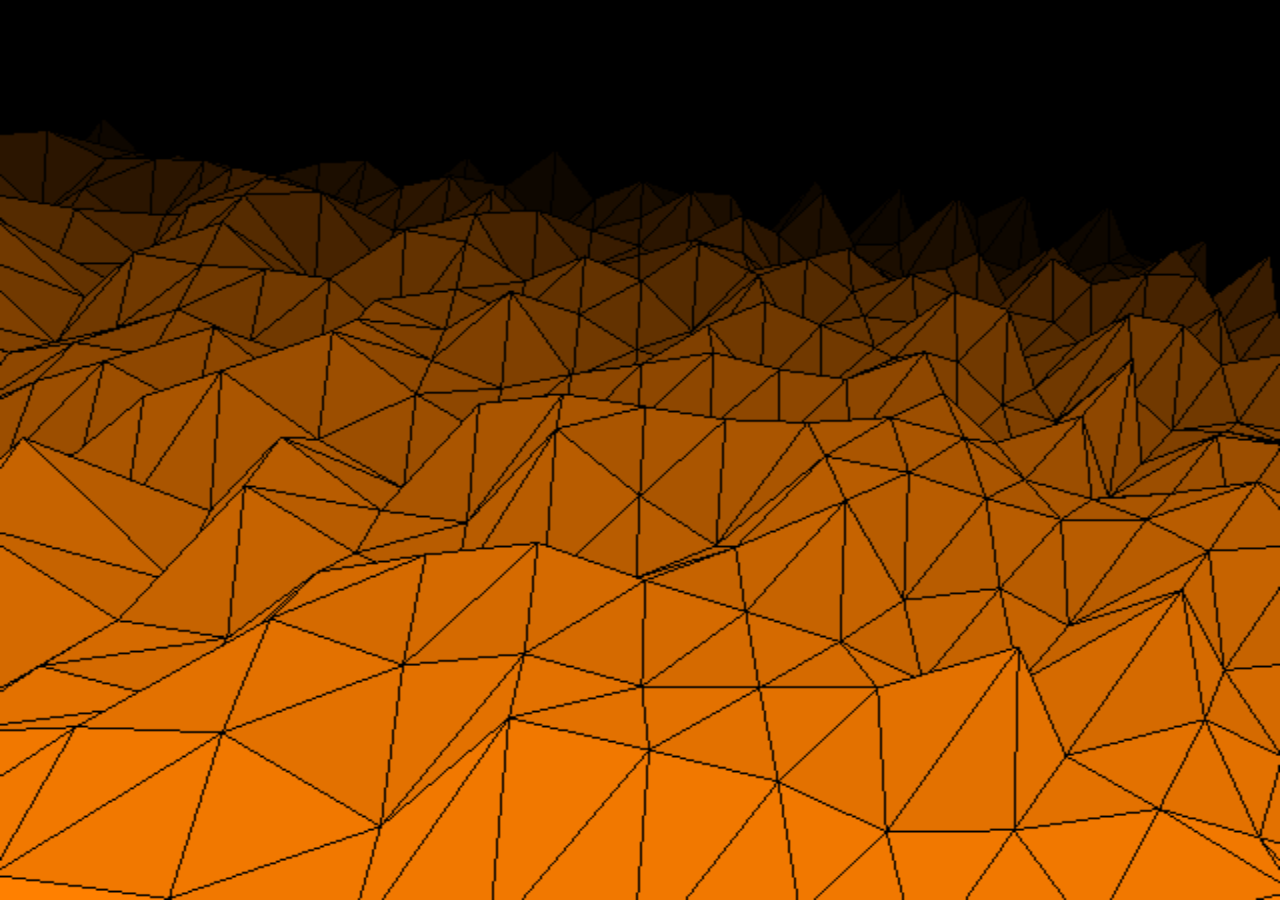
==== index.html @ 398528eb "File dump" ====
<html>
<head>
    <title>Landscape play</title>
    <link href="css/main.css?v=0.1" rel="stylesheet">
</head>
<body>

    <canvas datasrc="js/processing.code.pde?v=0.2" id="processing_target"></canvas>

    <script src="js/control.js?v=0.2"></script>
    <script type="text/javascript" src="js/processing-1.4.1.min.js"></script>
    <script>
        control.init();
    </script>    
</body>

</html>
---- css/main.css ----
body, html {
    margin: 0;
    padding: 0;
    width: 100%;
    height: 100%;
}

#processing_target {
    width: 100%;
    height: 100%;
}
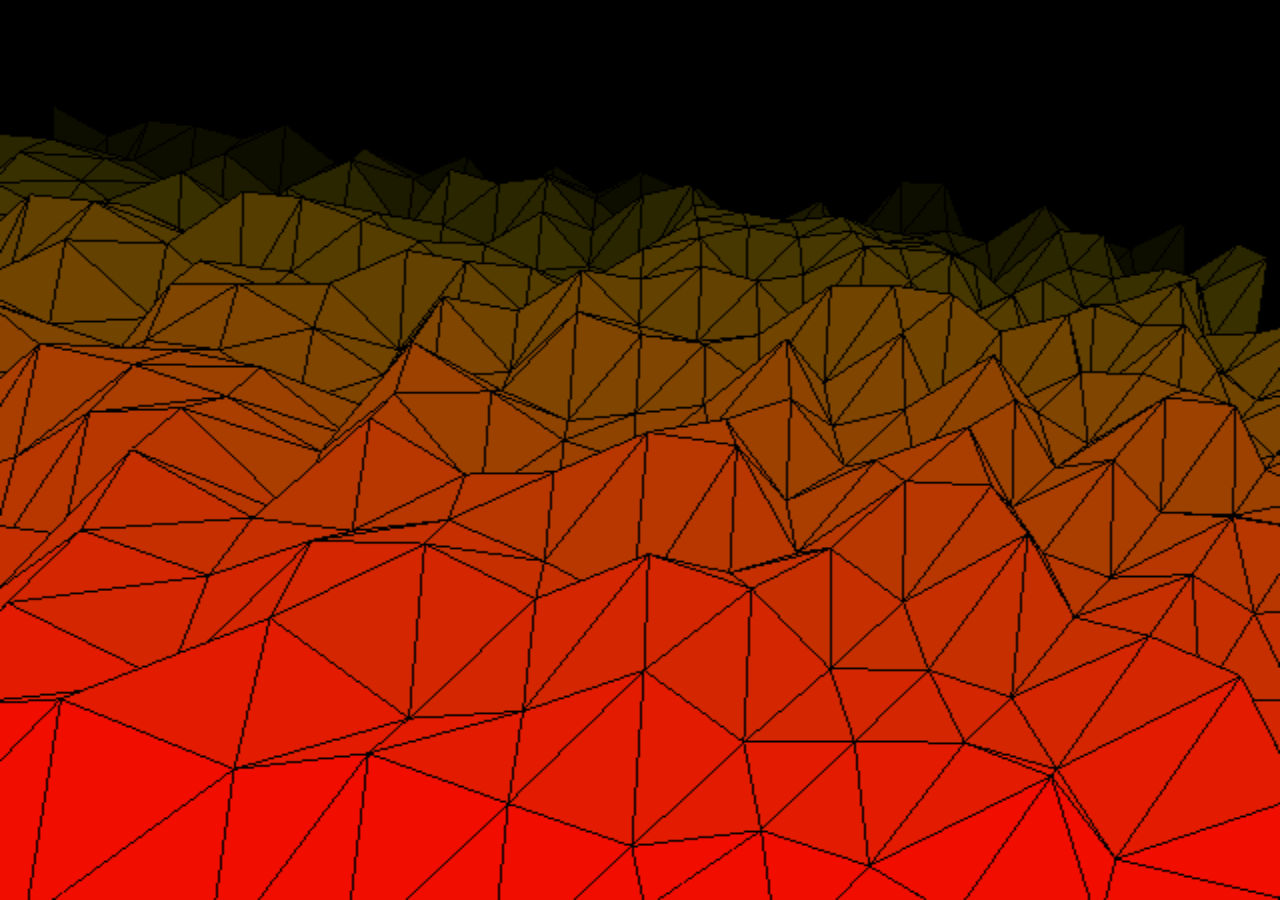
==== commit 2303663a: "Bump javascript versions" ====
--- a/index.html
+++ b/index.html
@@ -5,9 +5,9 @@
 </head>
 <body>
 
-    <canvas datasrc="js/processing.code.pde?v=0.2" id="processing_target"></canvas>
+    <canvas datasrc="js/processing.code.pde?v=0.3" id="processing_target"></canvas>
 
-    <script src="js/control.js?v=0.2"></script>
+    <script src="js/control.js?v=0.3"></script>
     <script type="text/javascript" src="js/processing-1.4.1.min.js"></script>
     <script>
         control.init();
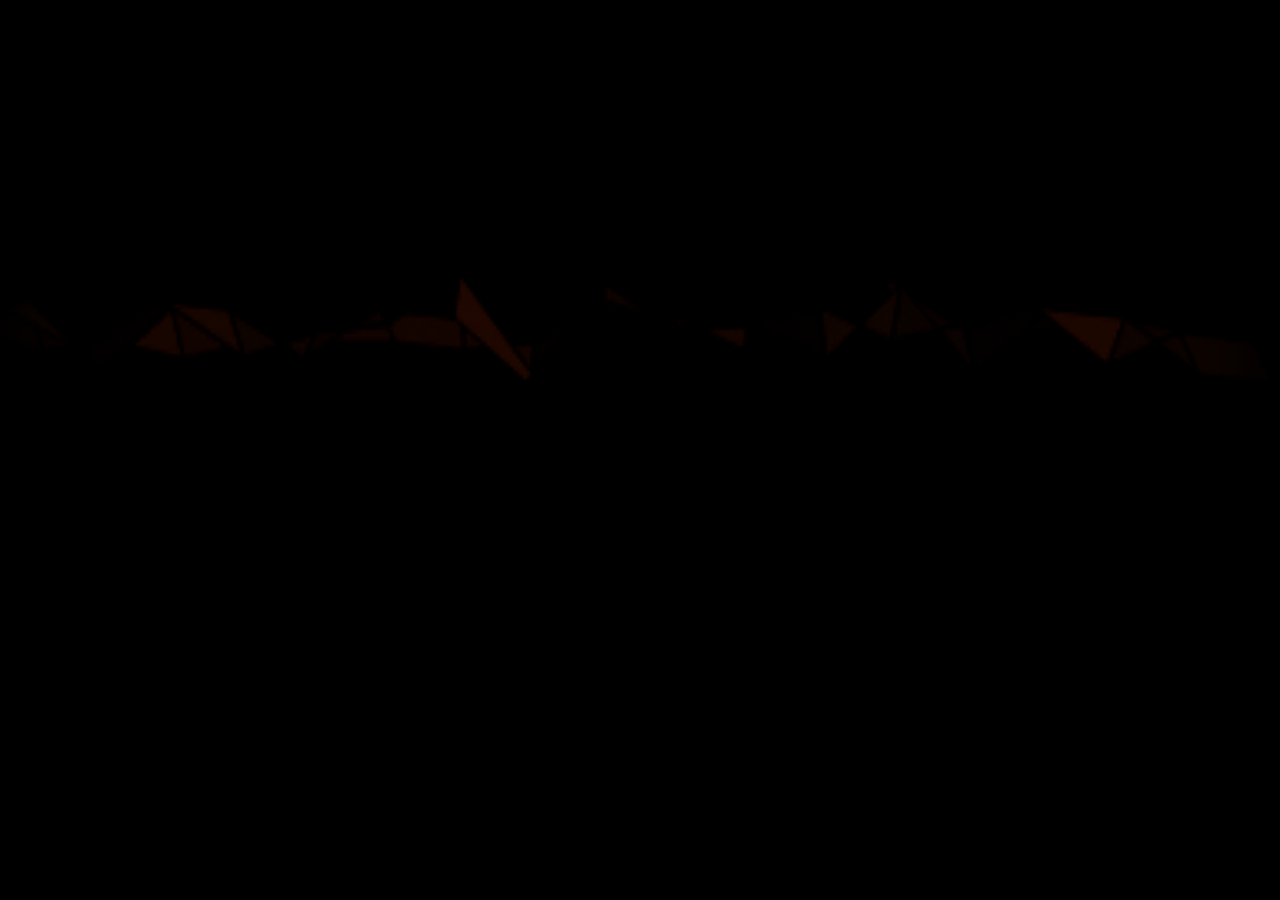
==== commit 0ecae58b: "Change from 3D to face 2D instead" ====
--- a/index.html
+++ b/index.html
@@ -1,14 +1,15 @@
 <html>
 <head>
-    <title>Landscape play</title>
+    <title>Landscape play 2</title>
     <link href="css/main.css?v=0.1" rel="stylesheet">
 </head>
 <body>
 
-    <canvas datasrc="js/processing.code.pde?v=0.3" id="processing_target"></canvas>
+    <canvas id="landscape" width="384" height="216"></canvas>
+    <img class="vignette" src="img/vignette.png" />
+    <script src="js/StackBlur.js"></script>
 
-    <script src="js/control.js?v=0.3"></script>
-    <script type="text/javascript" src="js/processing-1.4.1.min.js"></script>
+    <script src="js/control2.js?v=0.3"></script>
     <script>
         control.init();
     </script>    
--- a/css/main.css
+++ b/css/main.css
@@ -3,9 +3,20 @@
     padding: 0;
     width: 100%;
     height: 100%;
+    overflow: hidden;
 }
 
-#processing_target {
-    width: 100%;
-    height: 100%;
+#landscape, 
+.vignette {
+	position: absolute;
+	top: 0;
+	left: 0;
+	width: 100%;
+	height: 100%;
+	border: 0;
+}
+
+.vignette {
+	height: 101%;
+	width: 101%;
 }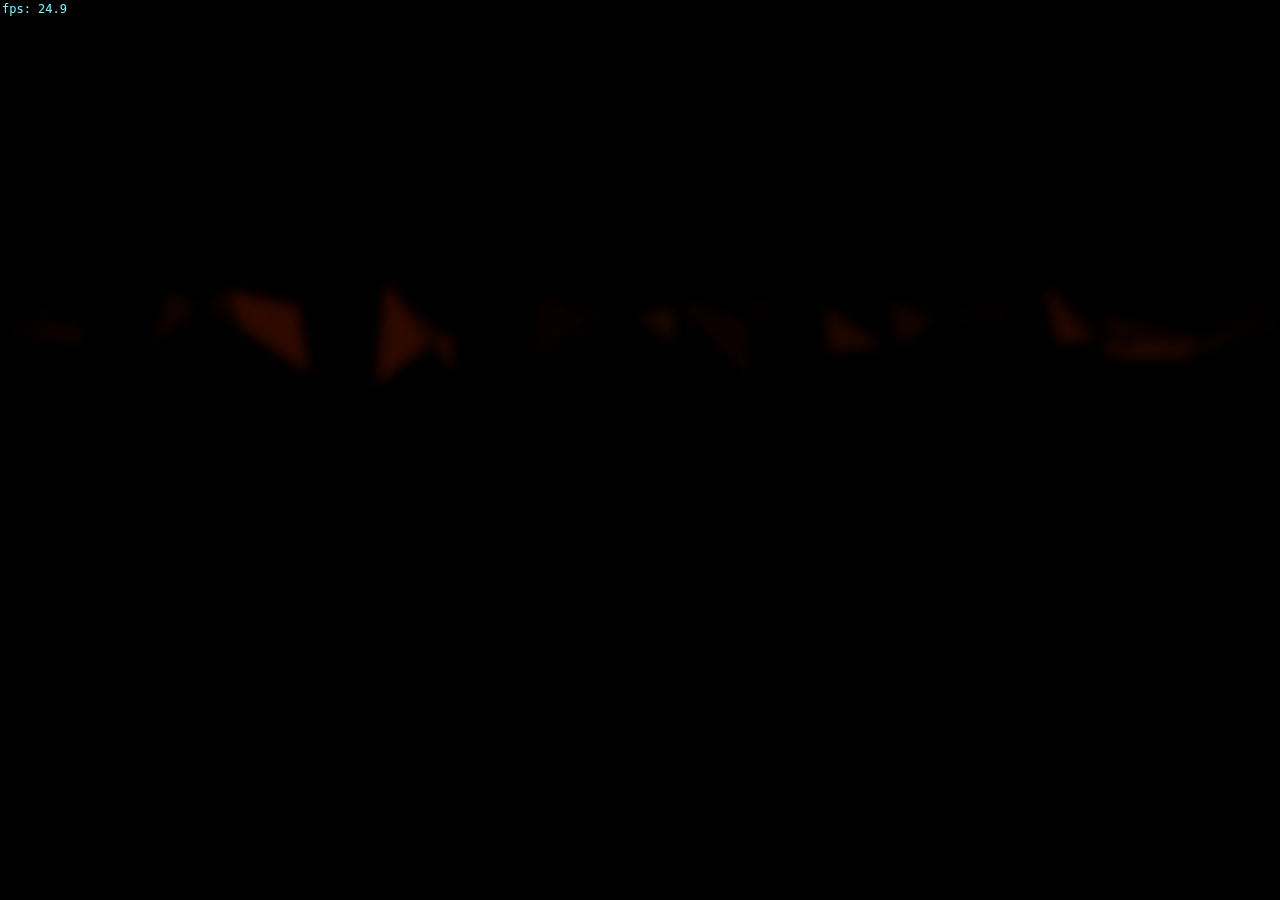
==== commit da0aed9a: "Now with 3 canvasses so we can apply blurs to each one" ====
--- a/index.html
+++ b/index.html
@@ -5,8 +5,14 @@
 </head>
 <body>
 
-    <canvas id="landscape" width="384" height="216"></canvas>
+    <canvas id="landscape_back" class="landscape" width="384" height="216"></canvas>
+    <canvas id="landscape_middle" class="landscape" width="384" height="216"></canvas>
+    <canvas id="landscape_front" class="landscape" width="384" height="216"></canvas>
+
     <img class="vignette" src="img/vignette.png" />
+
+    <div id="fps"></div>
+
     <script src="js/StackBlur.js"></script>
 
     <script src="js/control2.js?v=0.3"></script>
--- a/css/main.css
+++ b/css/main.css
@@ -4,9 +4,10 @@
     width: 100%;
     height: 100%;
     overflow: hidden;
+    background: black;
 }
 
-#landscape, 
+.landscape, 
 .vignette {
 	position: absolute;
 	top: 0;
@@ -17,6 +18,47 @@
 }
 
 .vignette {
-	height: 101%;
-	width: 101%;
+	height: 100%;
+	width: 100%;
+}
+
+#landscape_back {
+	-webkit-filter: blur(6px);
+}
+
+#landscape_middle {
+	-webkit-filter: blur(3px);
+	top: -3px;
+}
+
+#landscape_front {
+	top: -6px;
+}
+
+
+.panel {
+	position: relative;
+	width: 384px;
+	height: 216px;
+	border: 1px solid black;
+	margin-left: -100px;
+}
+
+.panel:first-child {
+	margin-left: 0;
+}
+
+.hidden {
+	display: none;
+}
+
+#fps {
+	position: absolute;
+	top: 2px;
+	left: 2px;
+	font-family: monospace;
+	font-size: 12px;
+	color: #66FFFF;
+	width: 100%;
+	height: 20px;
 }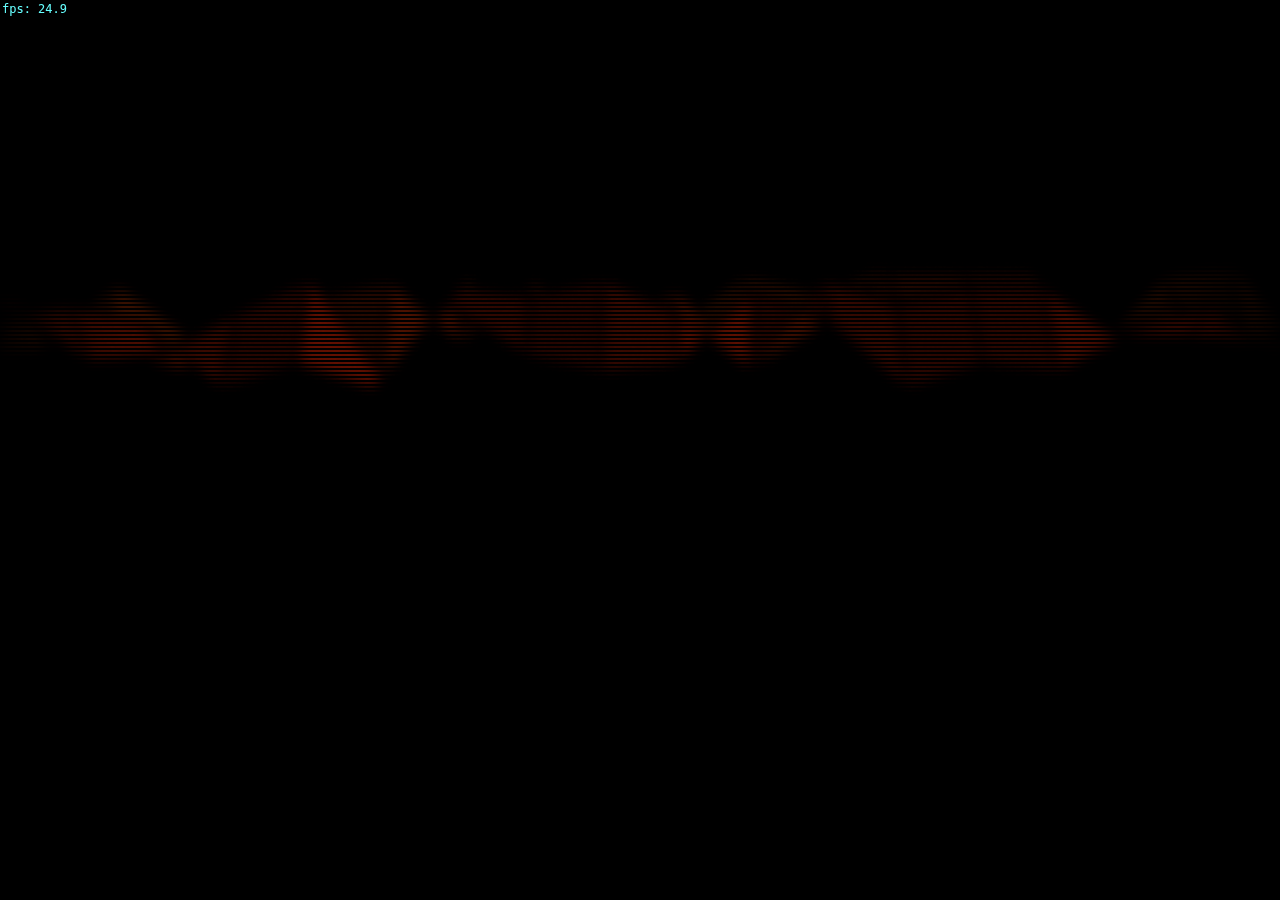
==== commit 5a3a687c: "Add an "interlace" overlay" ====
--- a/index.html
+++ b/index.html
@@ -11,6 +11,7 @@
 
     <img class="vignette" src="img/vignette.png" />
 
+    <div class="background"></div>
     <div id="fps"></div>
 
     <script src="js/StackBlur.js"></script>
--- a/css/main.css
+++ b/css/main.css
@@ -8,13 +8,18 @@
 }
 
 .landscape, 
-.vignette {
+.vignette,
+.background {
 	position: absolute;
 	top: 0;
 	left: 0;
 	width: 100%;
 	height: 100%;
 	border: 0;
+}
+
+.background {
+	background-image:url('../img/interlace.png');
 }
 
 .vignette {
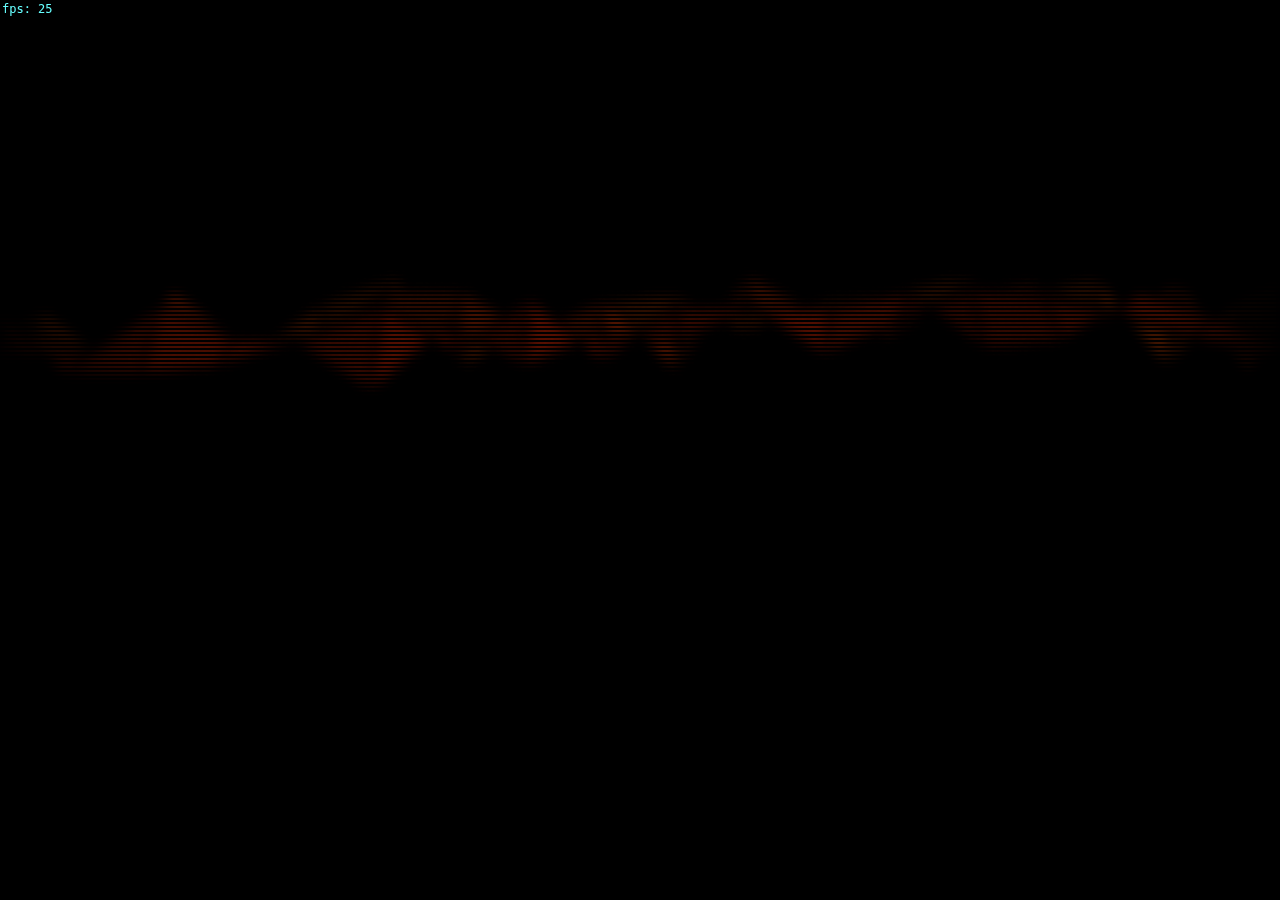
==== commit 9dc06642: "Make it "full screen" on the iPhone when run from the homepage (maybe)" ====
--- a/index.html
+++ b/index.html
@@ -2,6 +2,7 @@
 <head>
     <title>Landscape play 2</title>
     <link href="css/main.css?v=0.1" rel="stylesheet">
+    <meta name="apple-mobile-web-app-capable" content="yes" />
 </head>
 <body>
 
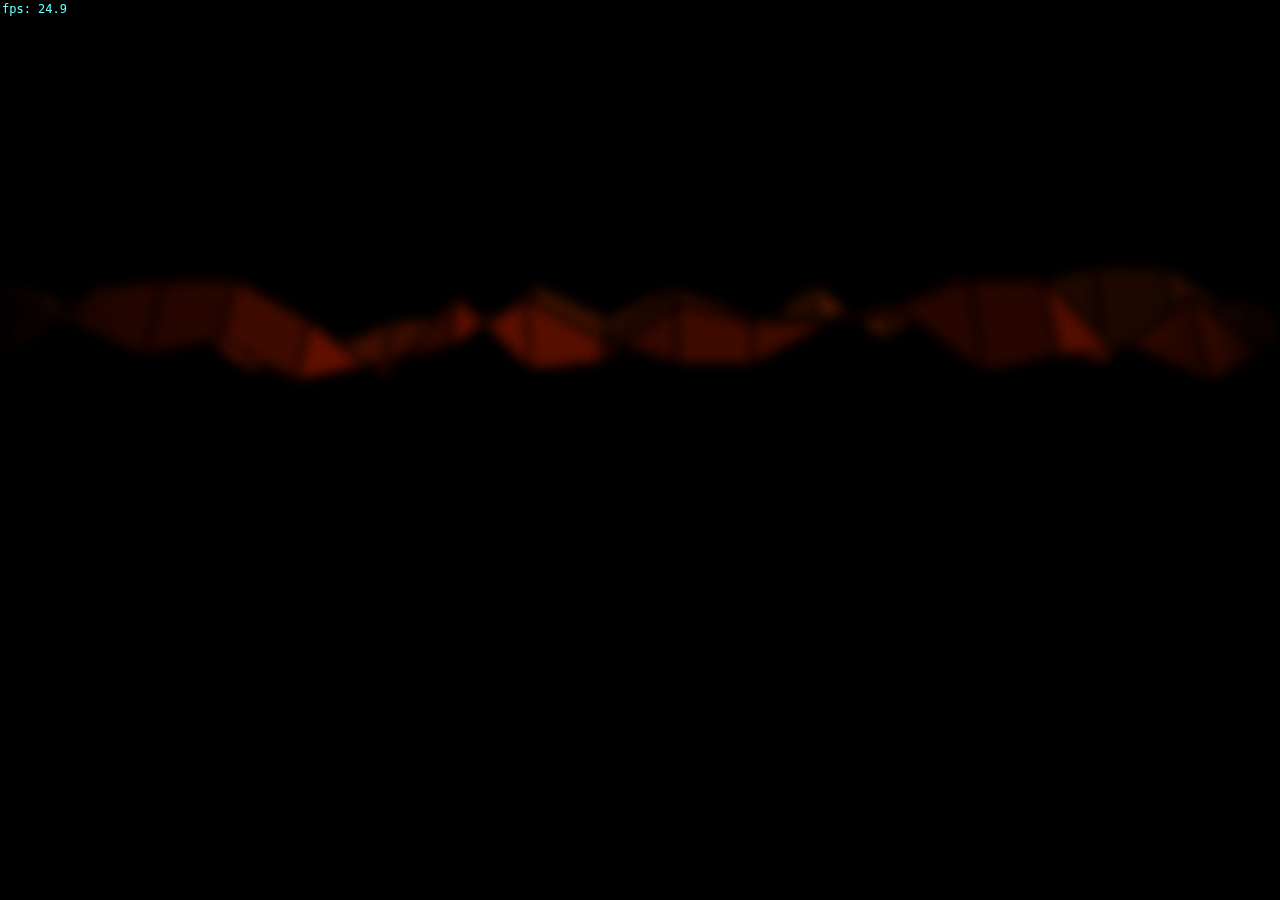
==== commit 65824261: "Get rid of the interlace as I've decided I don't like it." ====
--- a/index.html
+++ b/index.html
@@ -12,7 +12,6 @@
 
     <img class="vignette" src="img/vignette.png" />
 
-    <div class="background"></div>
     <div id="fps"></div>
 
     <script src="js/StackBlur.js"></script>
--- a/css/main.css
+++ b/css/main.css
@@ -18,8 +18,10 @@
 	border: 0;
 }
 
-.background {
-	background-image:url('../img/interlace.png');
+@media only screen (min-device-width: 1024px) {
+	.background {
+		background-image:url('../img/interlace.png');
+	}
 }
 
 .vignette {
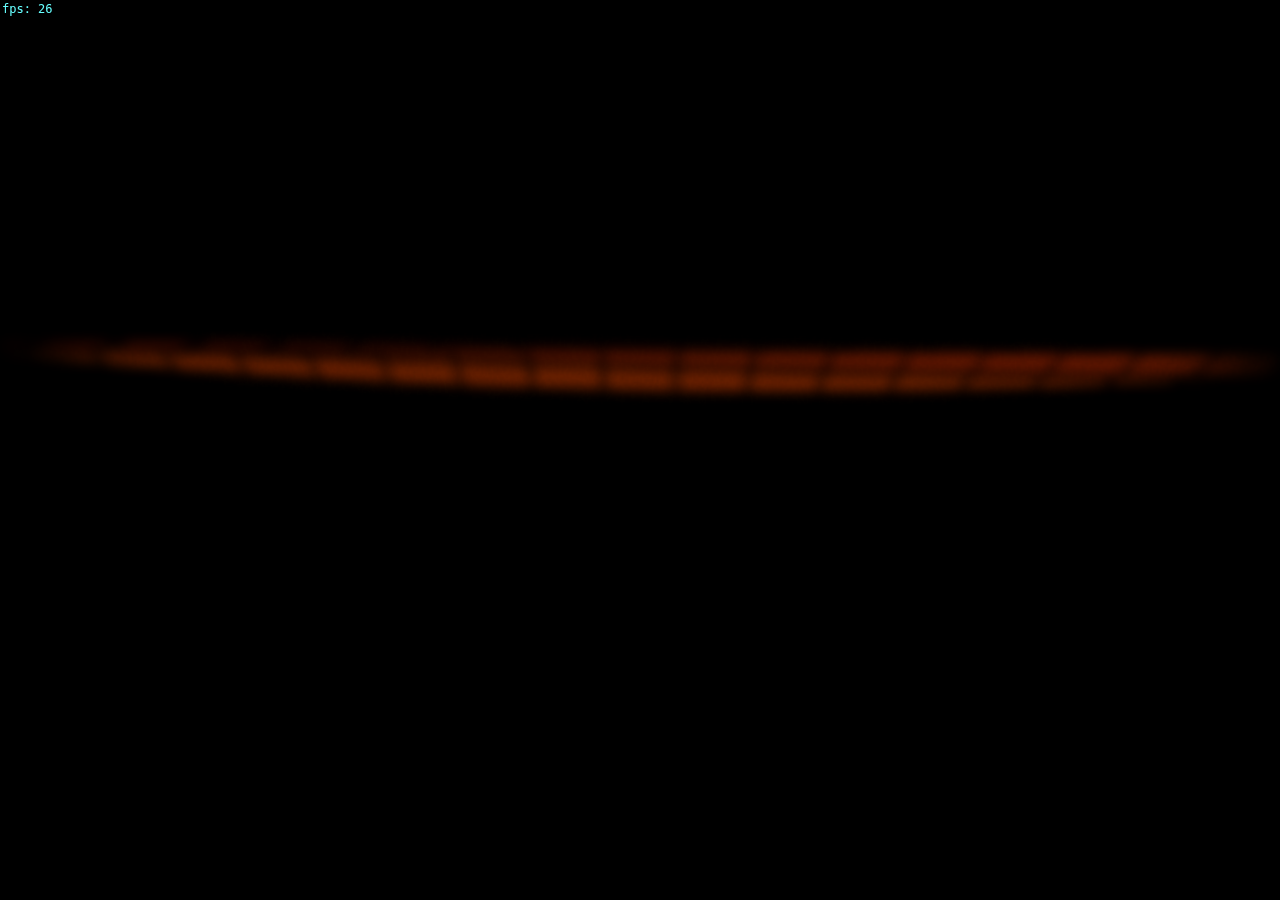
==== commit 18ed08f5: "Change the landscape generation code" ====
--- a/index.html
+++ b/index.html
@@ -14,11 +14,16 @@
 
     <div id="fps"></div>
 
-    <script src="js/StackBlur.js"></script>
-
+    <script src="js/jquery-1.8.1.min.js"></script> 
     <script src="js/control2.js?v=0.3"></script>
     <script>
-        control.init();
+        var BLUR = true;
+        var FULLSCREEN = true;
+        var SAVEFRAMES = false;
+
+        $(document).ready(function() {
+            control.init();
+        });
     </script>    
 </body>
 
--- a/css/main.css
+++ b/css/main.css
@@ -13,20 +13,18 @@
 	position: absolute;
 	top: 0;
 	left: 0;
+	border: 0;
+}
+
+.fullscreen {
 	width: 100%;
-	height: 100%;
-	border: 0;
+	height: 100%;	
 }
 
 @media only screen (min-device-width: 1024px) {
 	.background {
 		background-image:url('../img/interlace.png');
 	}
-}
-
-.vignette {
-	height: 100%;
-	width: 100%;
 }
 
 #landscape_back {
